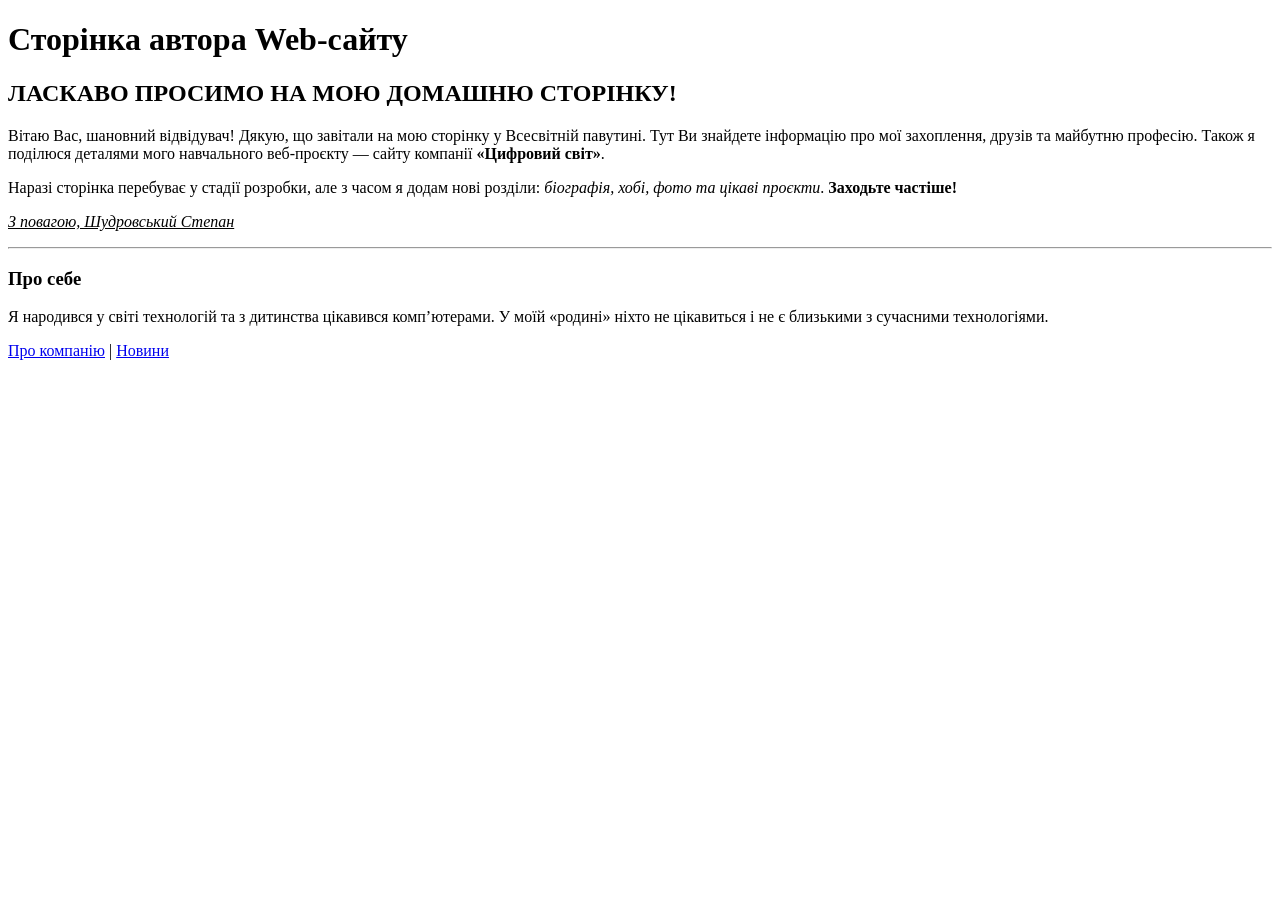
==== index.html @ 8d6aee60 "about me" ====
<!DOCTYPE html>
<html lang="uk">

<head>
    <meta charset="UTF-8">
    <meta name="author" content="Шудровський Степан">
    <meta name="description" content="Сторінка автора. Лабораторна робота з Web.">
    <title>Сторінка автора</title>
</head>

<body>

    <h1>Сторінка автора Web-сайту</h1>
    <h2>ЛАСКАВО ПРОСИМО НА МОЮ ДОМАШНЮ СТОРІНКУ!</h2>

    <p>
        Вітаю Вас, шановний відвідувач! Дякую, що завітали на мою сторінку у Всесвітній павутині.
        Тут Ви знайдете інформацію про мої захоплення, друзів та майбутню професію.
        Також я поділюся деталями мого навчального веб-проєкту — сайту компанії <b>«Цифровий світ»</b>.
    </p>

    <p>
        Наразі сторінка перебуває у стадії розробки, але з часом я додам нові розділи:
        <i>біографія, хобі, фото та цікаві проєкти</i>.
        <b>Заходьте частіше!</b>
    </p>

    <p><u><i>З повагою, Шудровський Степан</i></u></p>

    <hr>

    <h3>Про себе</h3>
    <p>
        Я народився у світі технологій та з дитинства цікавився комп’ютерами.
        У моїй «родині» ніхто не цікавиться і не є близькими з сучасними технологіями.
    </p>


    <nav>
        <a href="company.html">Про компанію</a> |
        <a href="news.html">Новини</a>
    </nav>

</body>

</html>
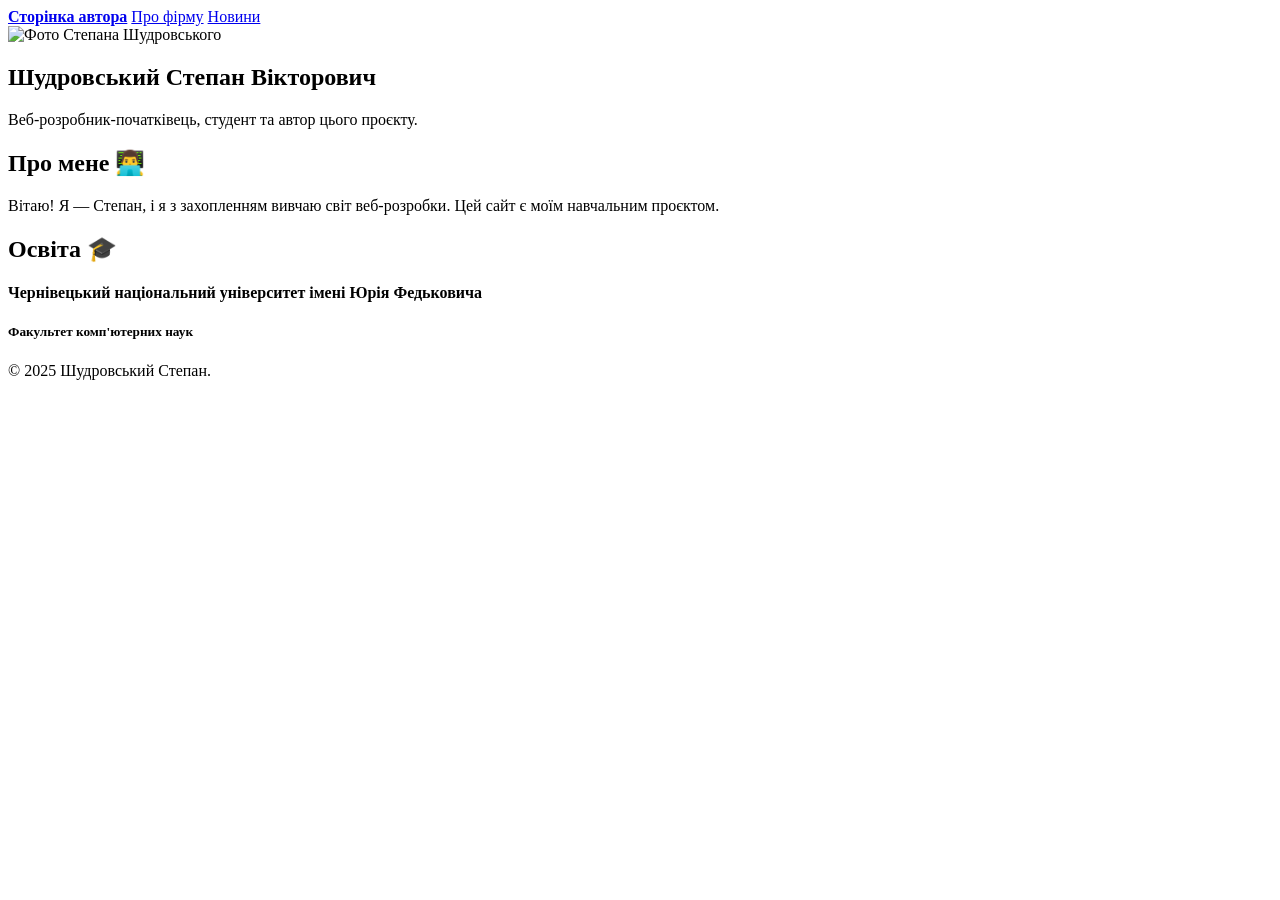
==== commit e4e56283: "Add files via upload" ====
--- a/index.html
+++ b/index.html
@@ -1,46 +1,45 @@
-<!DOCTYPE html>
-<html lang="uk">
-
-<head>
-    <meta charset="UTF-8">
-    <meta name="author" content="Шудровський Степан">
-    <meta name="description" content="Сторінка автора. Лабораторна робота з Web.">
-    <title>Сторінка автора</title>
-</head>
-
-<body>
-
-    <h1>Сторінка автора Web-сайту</h1>
-    <h2>ЛАСКАВО ПРОСИМО НА МОЮ ДОМАШНЮ СТОРІНКУ!</h2>
-
-    <p>
-        Вітаю Вас, шановний відвідувач! Дякую, що завітали на мою сторінку у Всесвітній павутині.
-        Тут Ви знайдете інформацію про мої захоплення, друзів та майбутню професію.
-        Також я поділюся деталями мого навчального веб-проєкту — сайту компанії <b>«Цифровий світ»</b>.
-    </p>
-
-    <p>
-        Наразі сторінка перебуває у стадії розробки, але з часом я додам нові розділи:
-        <i>біографія, хобі, фото та цікаві проєкти</i>.
-        <b>Заходьте частіше!</b>
-    </p>
-
-    <p><u><i>З повагою, Шудровський Степан</i></u></p>
-
-    <hr>
-
-    <h3>Про себе</h3>
-    <p>
-        Я народився у світі технологій та з дитинства цікавився комп’ютерами.
-        У моїй «родині» ніхто не цікавиться і не є близькими з сучасними технологіями.
-    </p>
-
-
-    <nav>
-        <a href="company.html">Про компанію</a> |
-        <a href="news.html">Новини</a>
-    </nav>
-
-</body>
-
+<!DOCTYPE html>
+<html lang="uk-UA">
+
+<head>
+    <meta charset="UTF-8">
+    <meta name="author" content="Шудровський Степан Вікторович">
+    <meta name="viewport" content="width=device-width, initial-scale=1.0">
+    <title>Сторінка автора - Шудровський Степан</title>
+    <link rel="stylesheet" href="style.css">
+</head>
+
+<body>
+    <div class="container">
+        <header>
+            <nav>
+                <a href="index.html" class="active"><strong>Сторінка автора</strong></a>
+                <a href="company.html">Про фірму</a>
+                <a href="news.html">Новини</a>
+            </nav>
+        </header>
+        <main>
+            <section class="profile-header">
+                <img src="images/author-photo.jpg" alt="Фото Степана Шудровського" class="profile-pic" width="150"
+                    height="150">
+                <div class="profile-info">
+                    <h1>Шудровський Степан Вікторович</h1>
+                    <p>Веб-розробник-початківець, студент та автор цього проєкту.</p>
+                </div>
+            </section>
+            <section class="details">
+                <h2>Про мене 👨‍💻</h2>
+                <p>Вітаю! Я — Степан, і я з захопленням вивчаю світ веб-розробки. Цей сайт є моїм навчальним проєктом.
+                </p>
+                <h2>Освіта 🎓</h2>
+                <h4>Чернівецький національний університет імені Юрія Федьковича</h4>
+                <h5>Факультет комп'ютерних наук</h5>
+            </section>
+        </main>
+        <footer>
+            <p>© 2025 Шудровський Степан.</p>
+        </footer>
+    </div>
+</body>
+
 </html>
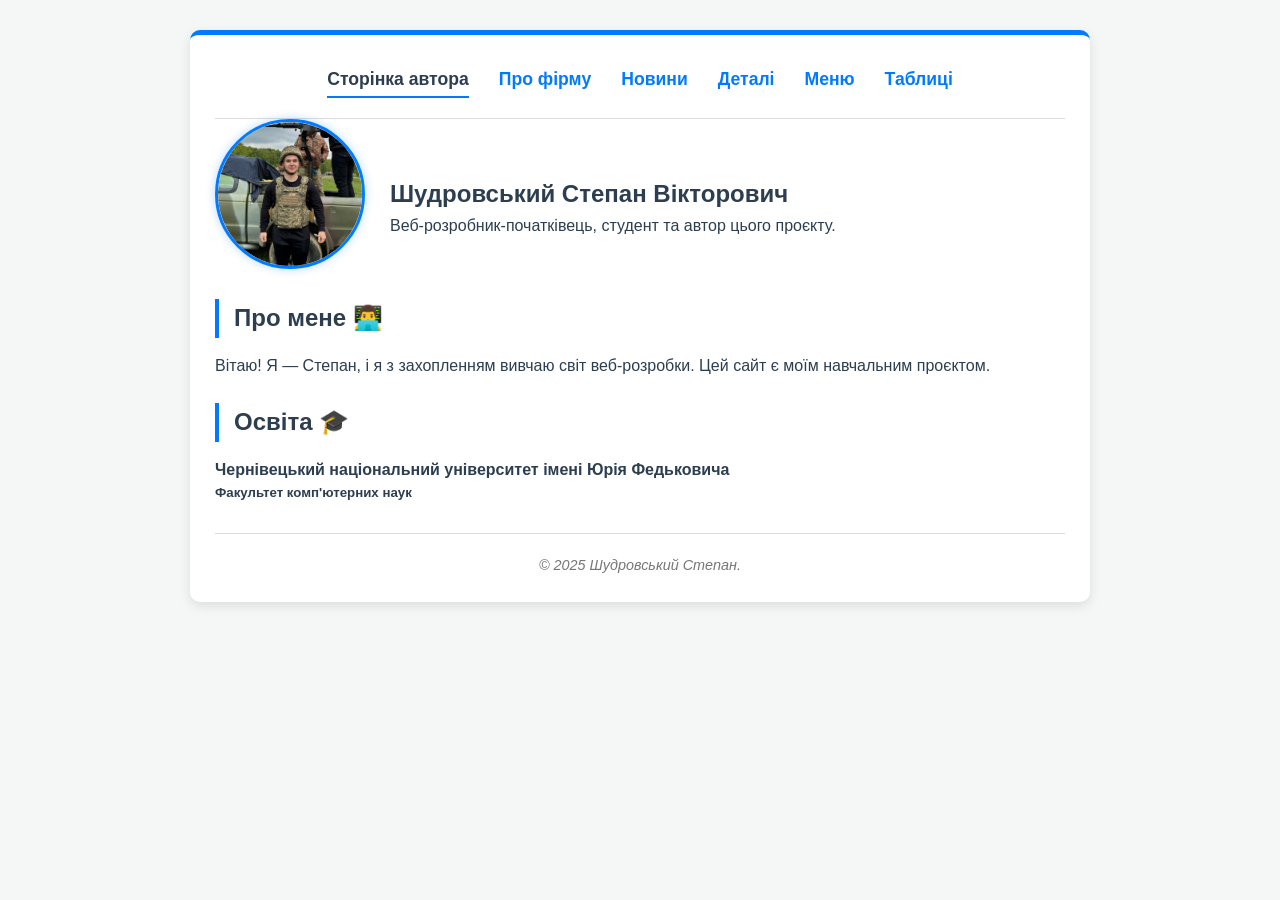
==== commit 94208f66: "Update index.html" ====
--- a/index.html
+++ b/index.html
@@ -16,6 +16,9 @@
                 <a href="index.html" class="active"><strong>Сторінка автора</strong></a>
                 <a href="company.html">Про фірму</a>
                 <a href="news.html">Новини</a>
+                <a href="lists.html">Деталі</a>
+                <a href="menu.html">Меню</a>
+                <a href="tables.html">Таблиці</a>
             </nav>
         </header>
         <main>
@@ -37,9 +40,9 @@
             </section>
         </main>
         <footer>
-            <p>© 2025 Шудровський Степан.</p>
+            <address>© 2025 Шудровський Степан.</address>
         </footer>
     </div>
 </body>
 
-</html>+</html>
--- a/style.css
+++ b/style.css
@@ -0,0 +1,283 @@
+/* :root - псевдоклас для визначення глобальних CSS-змінних */
+:root {
+    --primary-color: #007bff;
+    --dark-text: #2c3e50;
+    --light-background: #f4f7f6;
+    --card-background: #ffffff;
+    --border-color: #ddd;
+    --hover-color: #f8f9fa;
+}
+
+*,
+*::before,
+*::after {
+    box-sizing: border-box;
+    margin: 0;
+    padding: 0;
+}
+
+body {
+    background-color: var(--light-background);
+    font-family: -apple-system, BlinkMacSystemFont, "Segoe UI", Roboto, Helvetica, Arial, sans-serif;
+    color: var(--dark-text);
+    line-height: 1.6;
+}
+
+.container {
+    max-width: 900px;
+    margin: 30px auto;
+    padding: 25px;
+    background-color: var(--card-background);
+    border-radius: 10px;
+    box-shadow: 0 4px 12px rgba(0, 0, 0, 0.1);
+    border-top: 5px solid var(--primary-color);
+}
+
+header {
+    border-bottom: 1px solid var(--border-color);
+    padding-bottom: 20px;
+    margin-bottom: 0;
+}
+
+section h1,
+section h2 {
+    margin-top: 25px;
+}
+
+nav {
+    display: flex;
+    justify-content: center;
+    gap: 30px;
+}
+
+nav a {
+    color: var(--primary-color);
+    text-decoration: none;
+    font-weight: bold;
+    font-size: 1.1em;
+    position: relative;
+    padding: 5px 0;
+    transition: color 0.3s ease;
+}
+
+nav a::after {
+    content: '';
+    position: absolute;
+    width: 100%;
+    height: 2px;
+    background-color: var(--primary-color);
+    bottom: 0;
+    left: 0;
+    transform: scaleX(0);
+    transition: transform 0.3s ease;
+}
+
+nav a:hover::after,
+nav a.active::after {
+    transform: scaleX(1);
+}
+
+nav a.active {
+    color: var(--dark-text);
+}
+
+footer {
+    text-align: center;
+    margin-top: 30px;
+    padding-top: 20px;
+    border-top: 1px solid var(--border-color);
+    font-size: 0.9em;
+    color: #777;
+}
+
+img {
+    opacity: 0;
+    animation: fadeIn 0.8s ease-in-out forwards;
+}
+
+@keyframes fadeIn {
+    to {
+        opacity: 1;
+    }
+}
+
+.profile-header {
+    display: flex;
+    align-items: center;
+    gap: 25px;
+    margin-bottom: 30px;
+}
+
+.profile-pic {
+    border-radius: 50%;
+    border: 3px solid var(--primary-color);
+    box-shadow: 0 0 10px rgba(0, 123, 255, 0.3);
+    object-fit: cover;
+    transition: transform 0.3s ease;
+}
+
+.profile-pic:hover {
+    transform: scale(1.05);
+}
+
+.details h2 {
+    border-left: 4px solid var(--primary-color);
+    padding-left: 15px;
+    margin-bottom: 15px;
+}
+
+table {
+    width: 100%;
+    border-collapse: collapse;
+    margin-top: 20px;
+    border: 1px solid var(--border-color);
+    border-radius: 8px;
+    overflow: hidden;
+}
+
+th,
+td {
+    padding: 12px 15px;
+    text-align: left;
+    border-bottom: 1px solid var(--border-color);
+    vertical-align: middle;
+}
+
+thead {
+    background-color: var(--primary-color);
+    color: var(--card-background);
+}
+
+tbody tr:last-child td {
+    border-bottom: none;
+}
+
+tbody tr:hover {
+    background-color: var(--hover-color);
+}
+
+td img.product-photo {
+    width: 70px;
+    height: 70px;
+    border-radius: 8px;
+    object-fit: cover;
+    box-shadow: 0 2px 4px rgba(0, 0, 0, 0.1);
+    transition: transform 0.3s ease;
+}
+
+td img.product-photo:hover {
+    transform: scale(1.1);
+}
+
+.news-item {
+    padding-bottom: 15px;
+    margin-bottom: 15px;
+    border-bottom: 1px solid var(--border-color);
+    overflow: hidden;
+}
+
+.news-item:last-child {
+    border-bottom: none;
+}
+
+.news-photo {
+    float: left;
+    width: 150px;
+    height: 150px;
+    object-fit: cover;
+    border-radius: 8px;
+    margin-right: 15px;
+    transition: transform 0.3s ease;
+}
+
+.news-photo:hover {
+    transform: scale(1.05);
+}
+
+.read-more-btn {
+    display: inline-block;
+    margin-top: 10px;
+    padding: 8px 15px;
+    background-color: var(--primary-color);
+    color: white;
+    text-decoration: none;
+    border-radius: 5px;
+    font-weight: bold;
+    transition: background-color 0.3s ease;
+}
+
+.read-more-btn:hover {
+    background-color: #0056b3;
+    color: white;
+}
+
+.custom-ol,
+.advantages-list,
+#glossary,
+#main-menu {
+    padding-left: 40px;
+}
+
+#glossary dt {
+    font-weight: bold;
+    margin-top: 10px;
+}
+
+#glossary dd {
+    margin-left: 20px;
+    margin-bottom: 10px;
+}
+
+.important-step {
+    color: var(--primary-color);
+}
+
+.internal-nav {
+    background-color: var(--hover-color);
+    padding: 10px;
+    border-radius: 5px;
+    margin: 20px 0;
+}
+
+.promo {
+    padding: 10px;
+    border-radius: 5px;
+    color: var(--dark-text);
+    font-weight: bold;
+}
+
+#main-menu {
+    list-style-type: circle;
+}
+
+.product-details-table {
+    border-collapse: separate;
+    border-spacing: 0;
+}
+
+.product-details-table caption {
+    padding: 10px;
+    caption-side: bottom;
+    /* align="bottom" */
+    background-color: #f0f8ff;
+    /* bgcolor */
+}
+
+.structural-table {
+    width: 100%;
+    border-collapse: collapse;
+    margin-top: 20px;
+}
+
+.structural-table td {
+    border: 1px solid #555;
+    padding: 8px;
+    text-align: center;
+    font-size: 0.9em;
+    min-height: 30px;
+}
+
+.structural-table caption {
+    font-weight: bold;
+    margin-bottom: 10px;
+}
